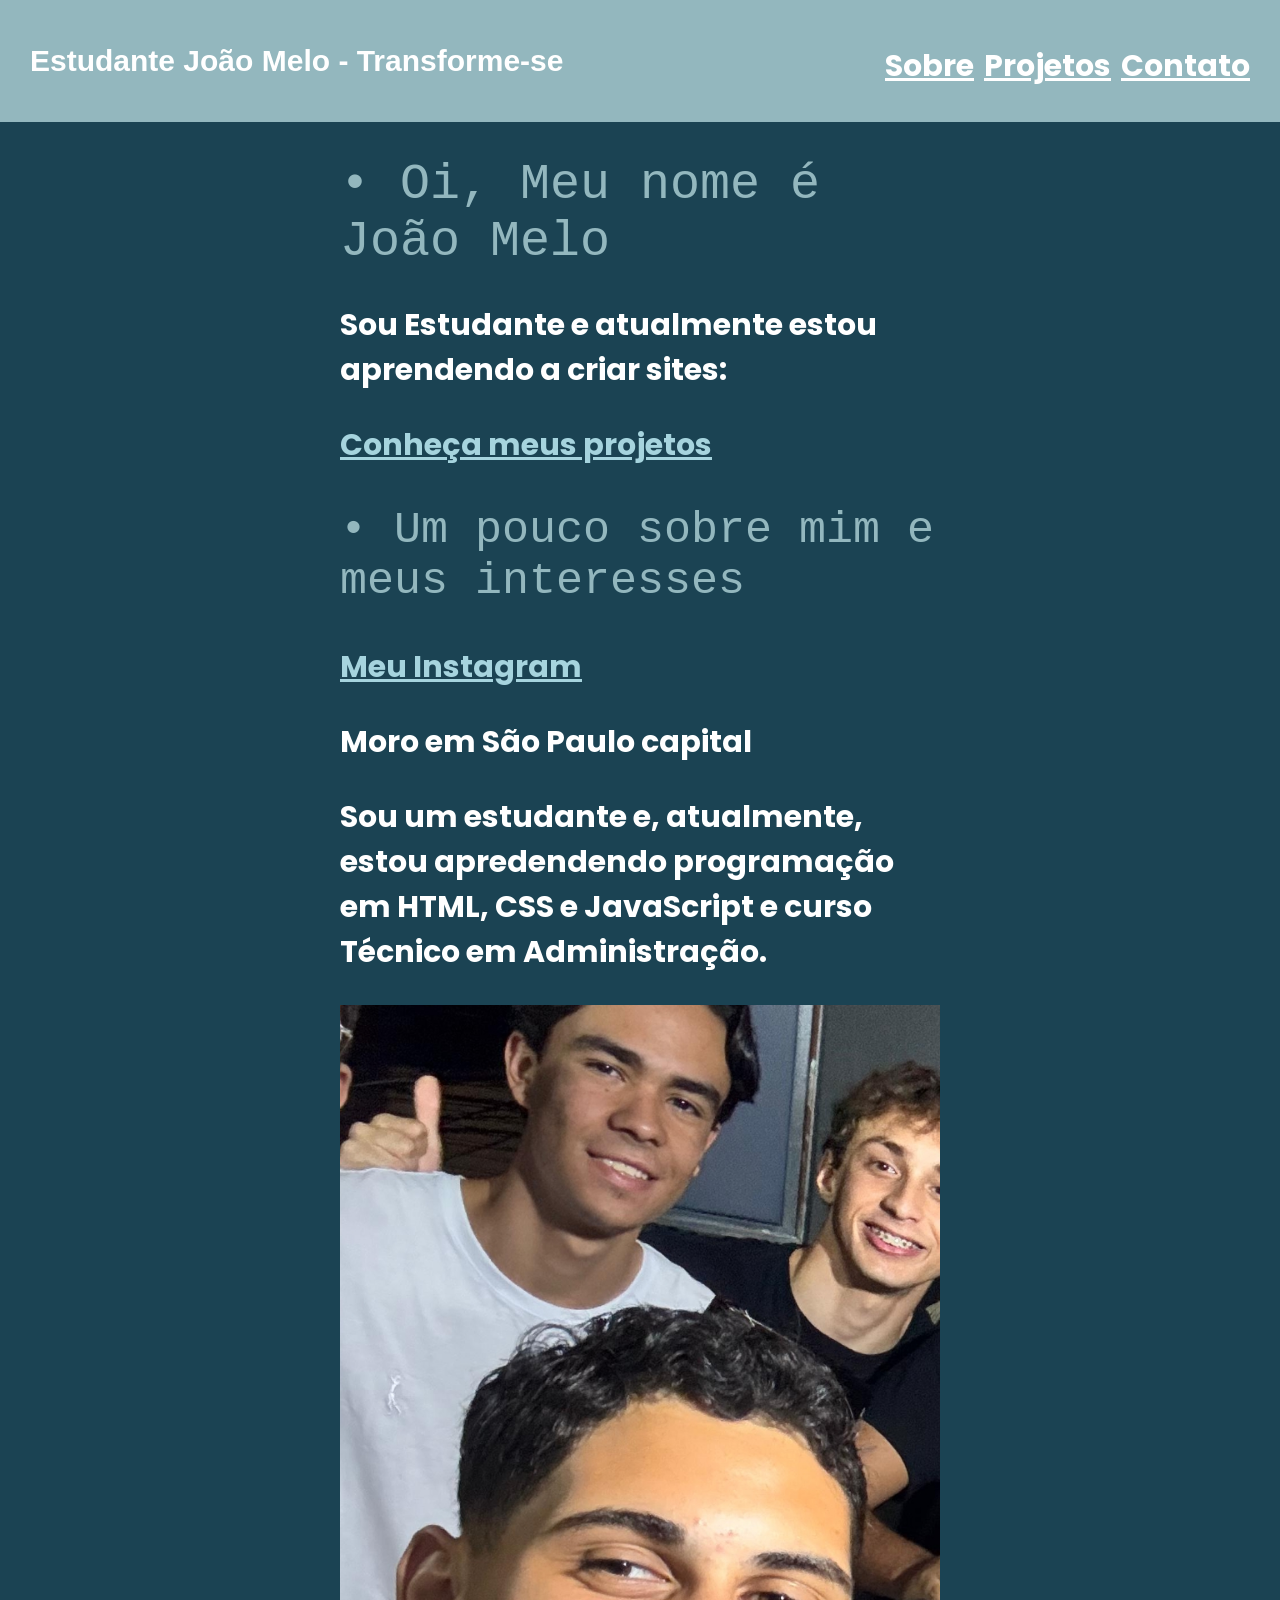
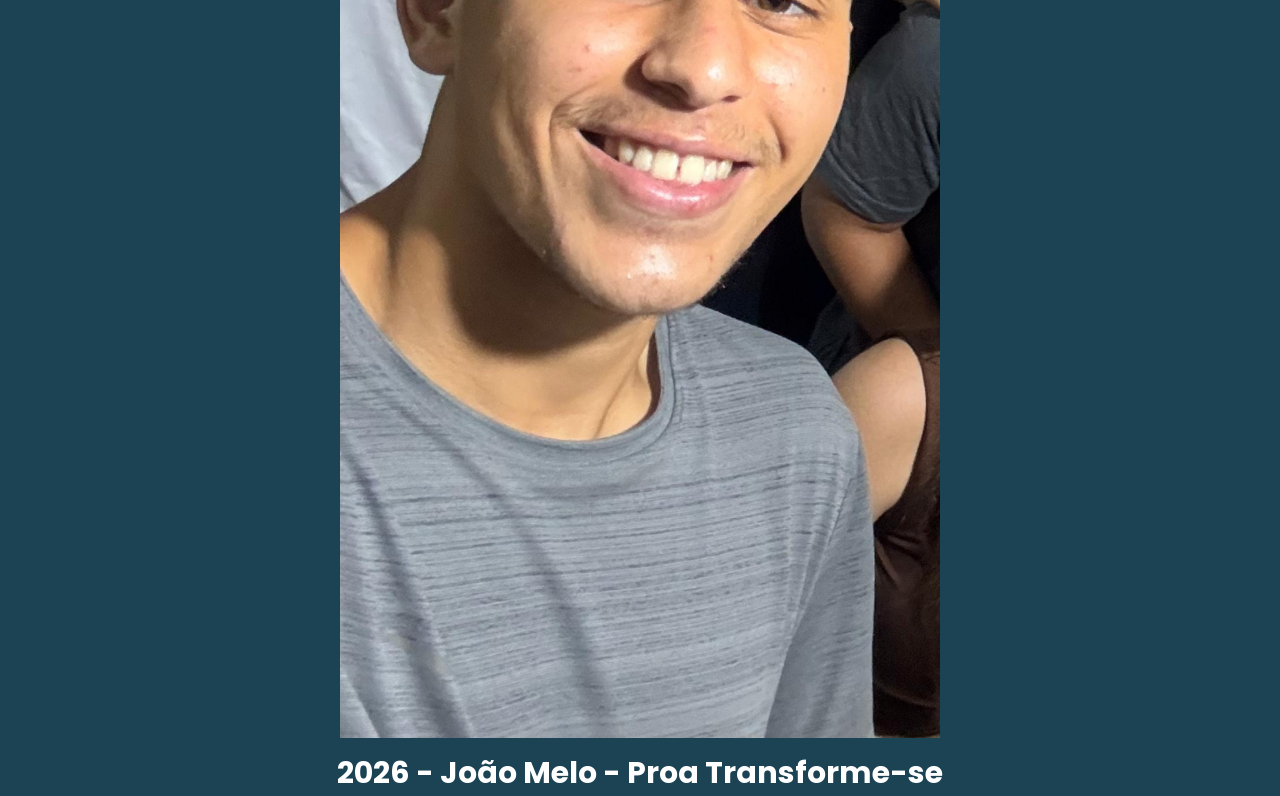
==== index.html @ 11c35628 "Resolve conflitos" ====
<!DOCTYPE html>
<html lang="pt-BR">
<head>
    <meta charset="UTF-8">
    <title>Início - João Melo</title>
    <link rel="stylesheet" href="https://fonts.googleapis.com/css2?family=Poppins:wght@400;700&display=swap">
    <link rel="stylesheet" href="css/style.css">
    <link rel="icon" type="image/png" href="icon.png">
</head>
<body>
    <header style='font-size: 45px;'> 
        <p class="pg1"><strong>Estudante João Melo - Transforme-se</strong></p>
        <nav>
        <a href='Sobre.html'>Sobre</a>
        <a href='Projetos.html'>Projetos</a>
        <a href='Contato.html'>Contato</a>
        </nav>
    </header>
    <main>
    <h1 class="h11">• Oi, Meu nome é João Melo</h1>
    <p>Sou Estudante e atualmente estou aprendendo a criar sites:</p>
    <a href='Projetos.html'>Conheça meus projetos</a>


    <section>
         <h2>• Um pouco sobre mim e meus interesses</h2> 
    <a href="https://www.instagram.com/joaomelo07" target="_blank">Meu Instagram</a>
   
    <p>Moro em <strong>São Paulo</strong> capital</p>
    <p>Sou um estudante e, atualmente, estou apredendendo programação em HTML, CSS e JavaScript e curso Técnico em Administração.</p>
    <img src="imagens/1791224793889.jpg"><img>
    </section>
    </main>

    <footer>
        2026 - João Melo - Proa Transforme-se
    </footer>
</body>
---- css/style.css ----
body {
    background-color: #1B4353;
    color: #FFFFFF;
    font-family: Poppins, sans-serif;
    font-weight: 700; /* Negrito */
    font-size: 30px;
  margin: 0;
}

a {
    color: #a6d4de;
}

a:hover {
    color: rgb(124, 153, 168);
}

h1 {
    font-family:"Courier New", Courier, monospace;
    color: #93B7BE;
    font-weight: 60;  /* Normal */
}

.h11 {
    font-size: 50px;
}


h2 {
    font-family:"Courier New", Courier, monospace;
    color: #93B7BE;
    font-weight: 40;  /* Normal */
}

footer {
    text-align: center;
}

main {
    max-width: 600px;
    margin: 0 auto;
}

.card1 {
    background-color: #93B7BE;
    padding: 15px;
    border-radius: 20px;
    margin-bottom: 30px;
    box-shadow: 2px 8px rgba(0, 0, 0, 0.20);
    font-size: 35px;
}

.table2 {
    border-collapse: collapse;
    padding: 30px;
    margin-left: 15px;
}

th, td {
    border: 5px solid #93B7BE;
    padding: 50px 80px;
    font-size: 20px;
    
}

.Título {
    font-size: 70px;
    color: white;
}

.Título1 {
    font-size: 50px;
    color: white;
}

.pg1 {
    font-family: 'Special Gothic Expanded One', sans-serif;
    font-size: 30px;
}

nav a {
    font-size: 15px;
    text-decoration: underline;
    color: white;
    font-size: 30px;
}

header {
    display: flex;
    justify-content: space-between;
    align-items: center;
    background-color: #93B7BE;
    padding: 14px 30px;
}

.gostos {
  display: flex;
  gap: 12px;
  list-style: none;
  padding: 0;
}

.gostos li {
    background-color: #93B7BE;
    padding: 8px 16px;
    border-radius: 20px;
}
 
img {
 max-width: 100%;   
}

.projetos {
    display: grid;
    grid-template-columns: repeat(2, 1fr);
    gap: 24px;
}

@media (max-width: 600px) {
    header {
flex-direction: column;
gap: 8px;
    }
    h1 {
        font-size: 28px;
    }
}

.card1:hover {
transform: translateY(-6px);
box-shadow: 0 10px 24px rgba(0,0,0,25);
}
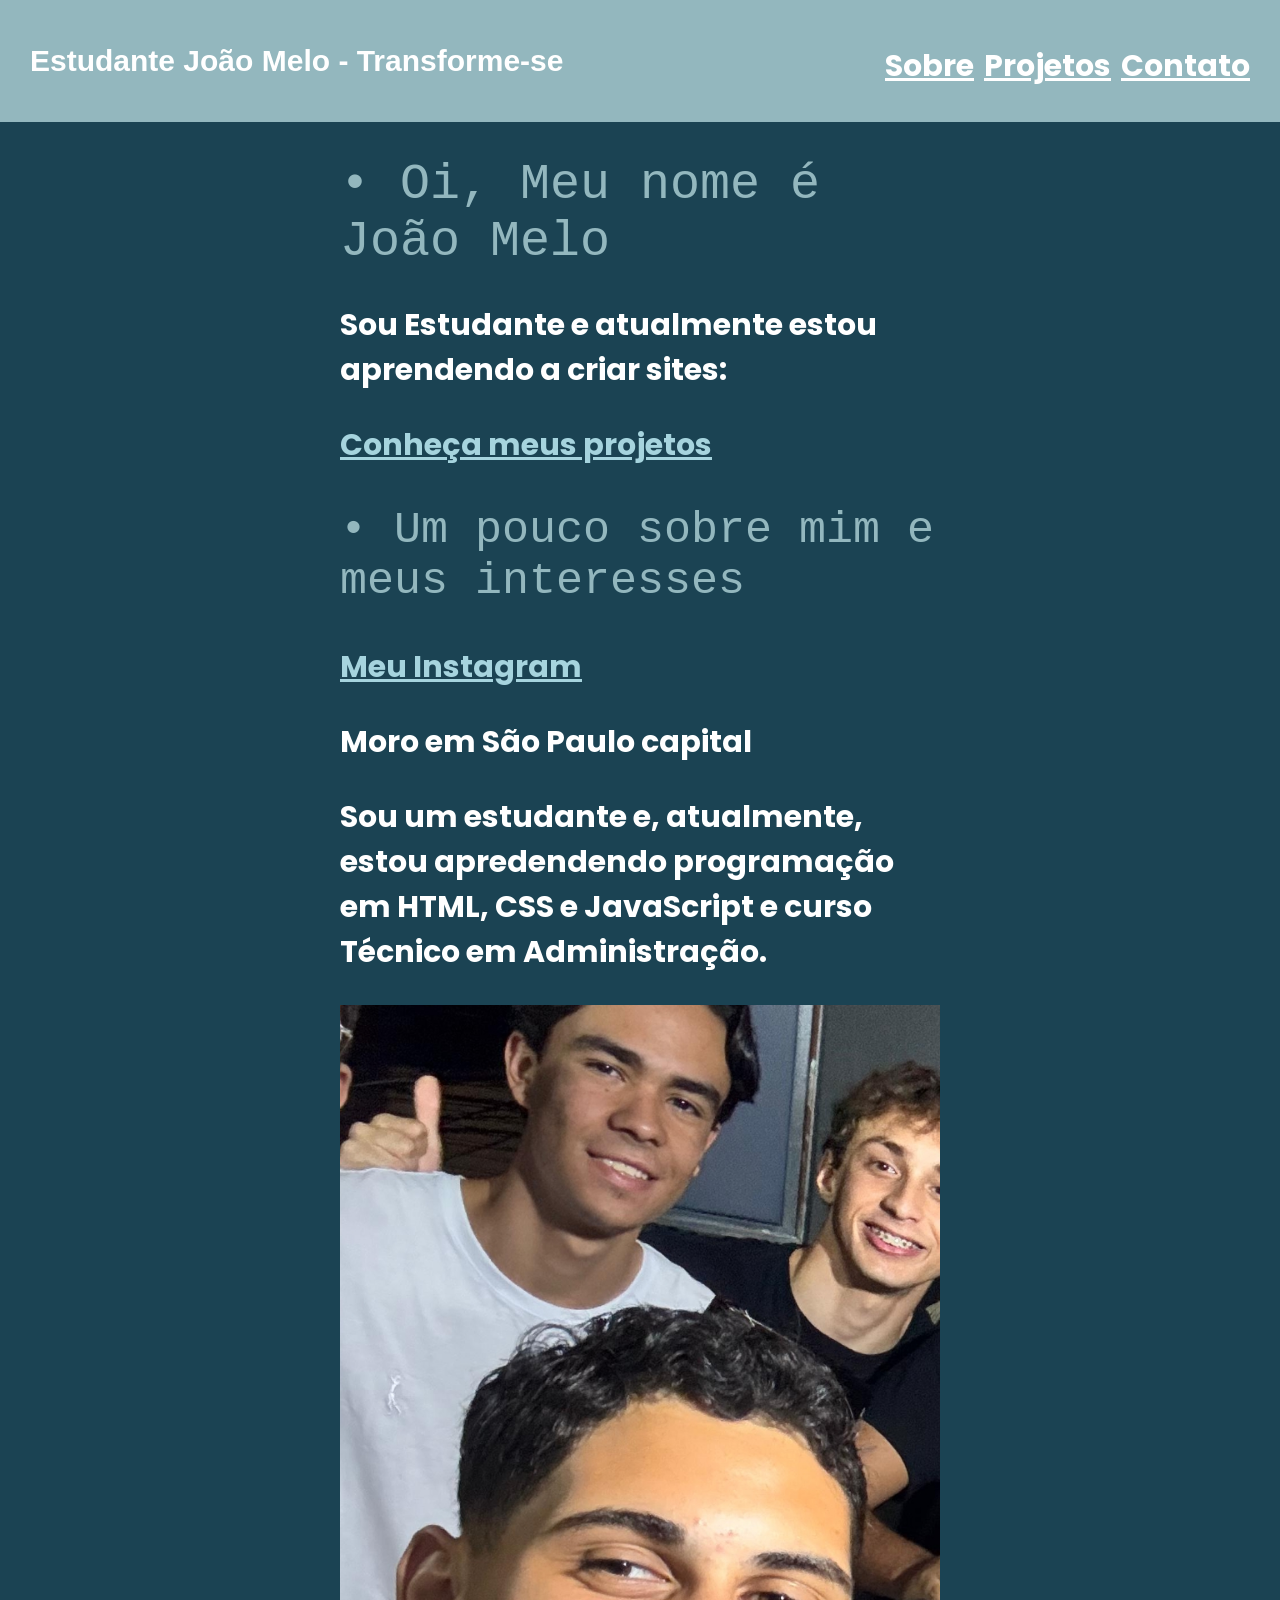
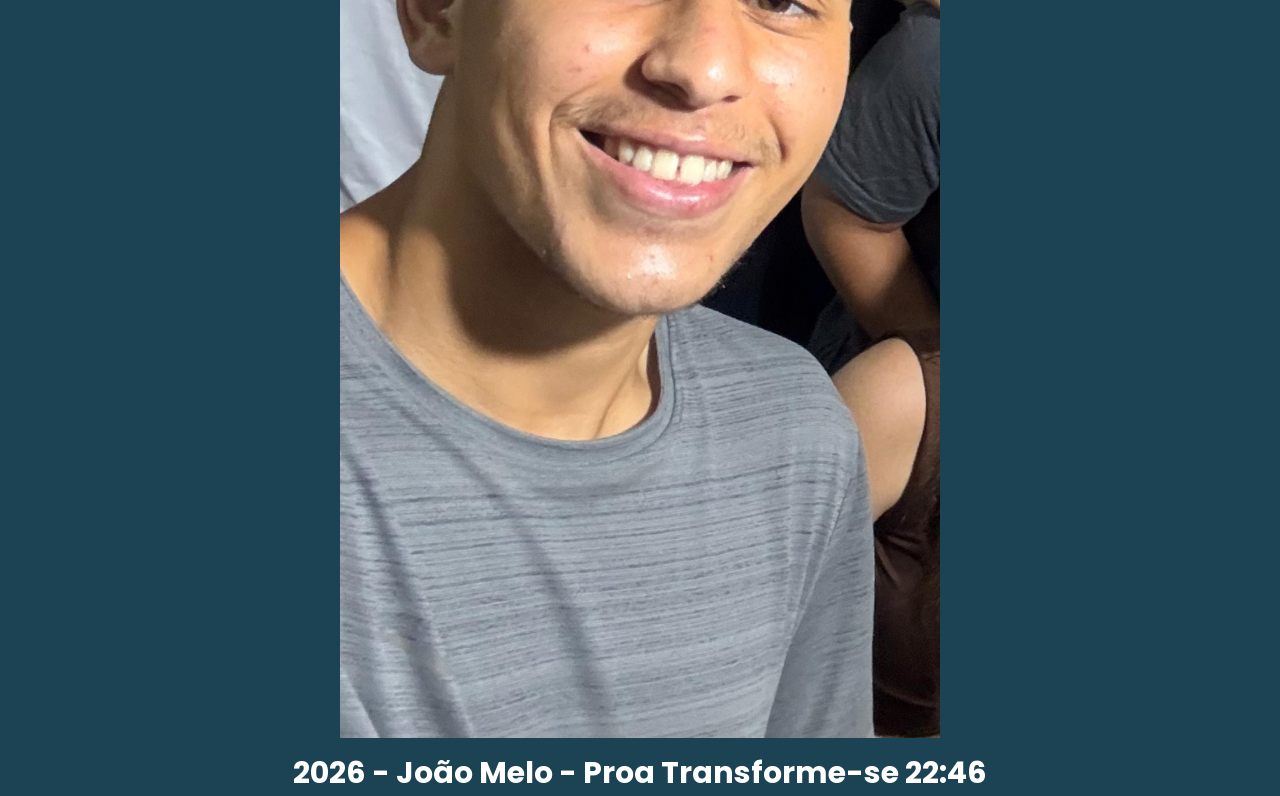
==== commit 2ee7fd20: "teste" ====
--- a/index.html
+++ b/index.html
@@ -33,6 +33,6 @@
     </main>
 
     <footer>
-        2026 - João Melo - Proa Transforme-se
+        2026 - João Melo - Proa Transforme-se 22:46
     </footer>
 </body>
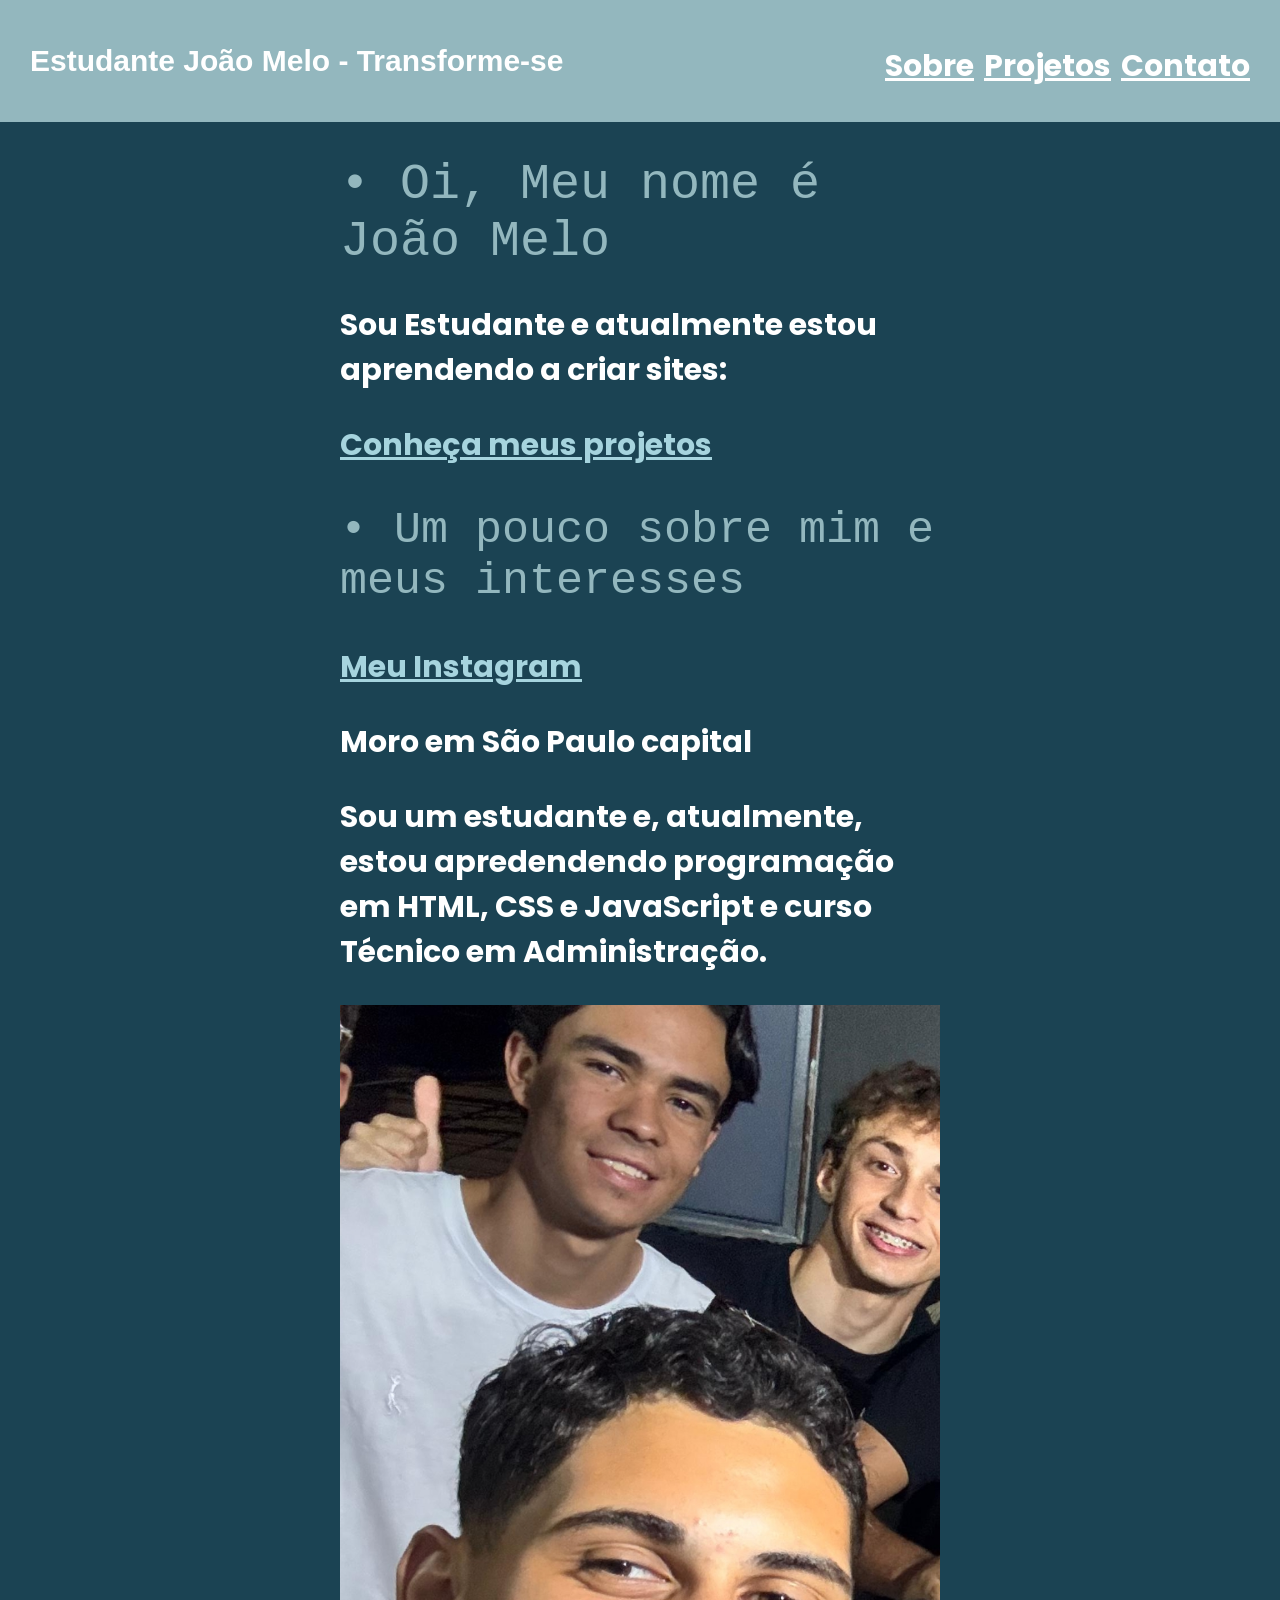
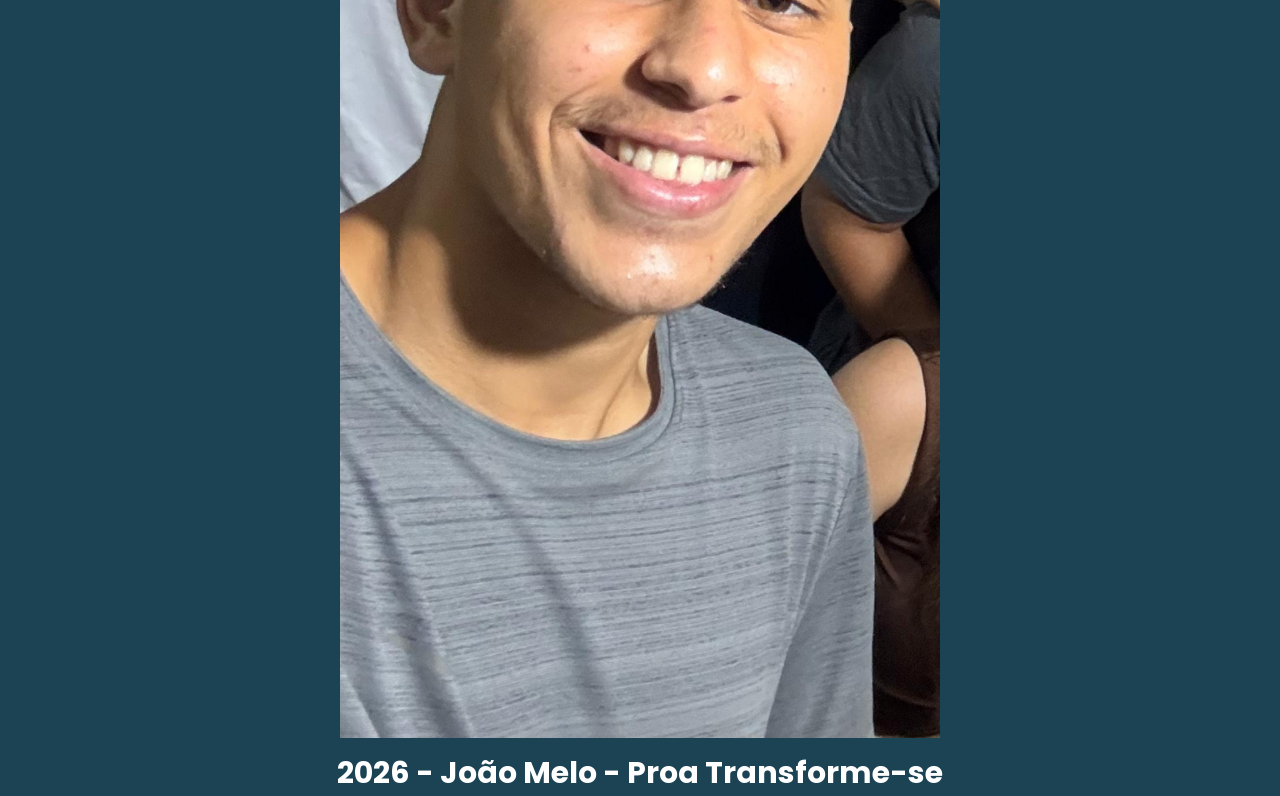
==== commit 75eae22b: "primeiro commit" ====
--- a/index.html
+++ b/index.html
@@ -33,6 +33,6 @@
     </main>
 
     <footer>
-        2026 - João Melo - Proa Transforme-se 22:46
+        2026 - João Melo - Proa Transforme-se
     </footer>
 </body>
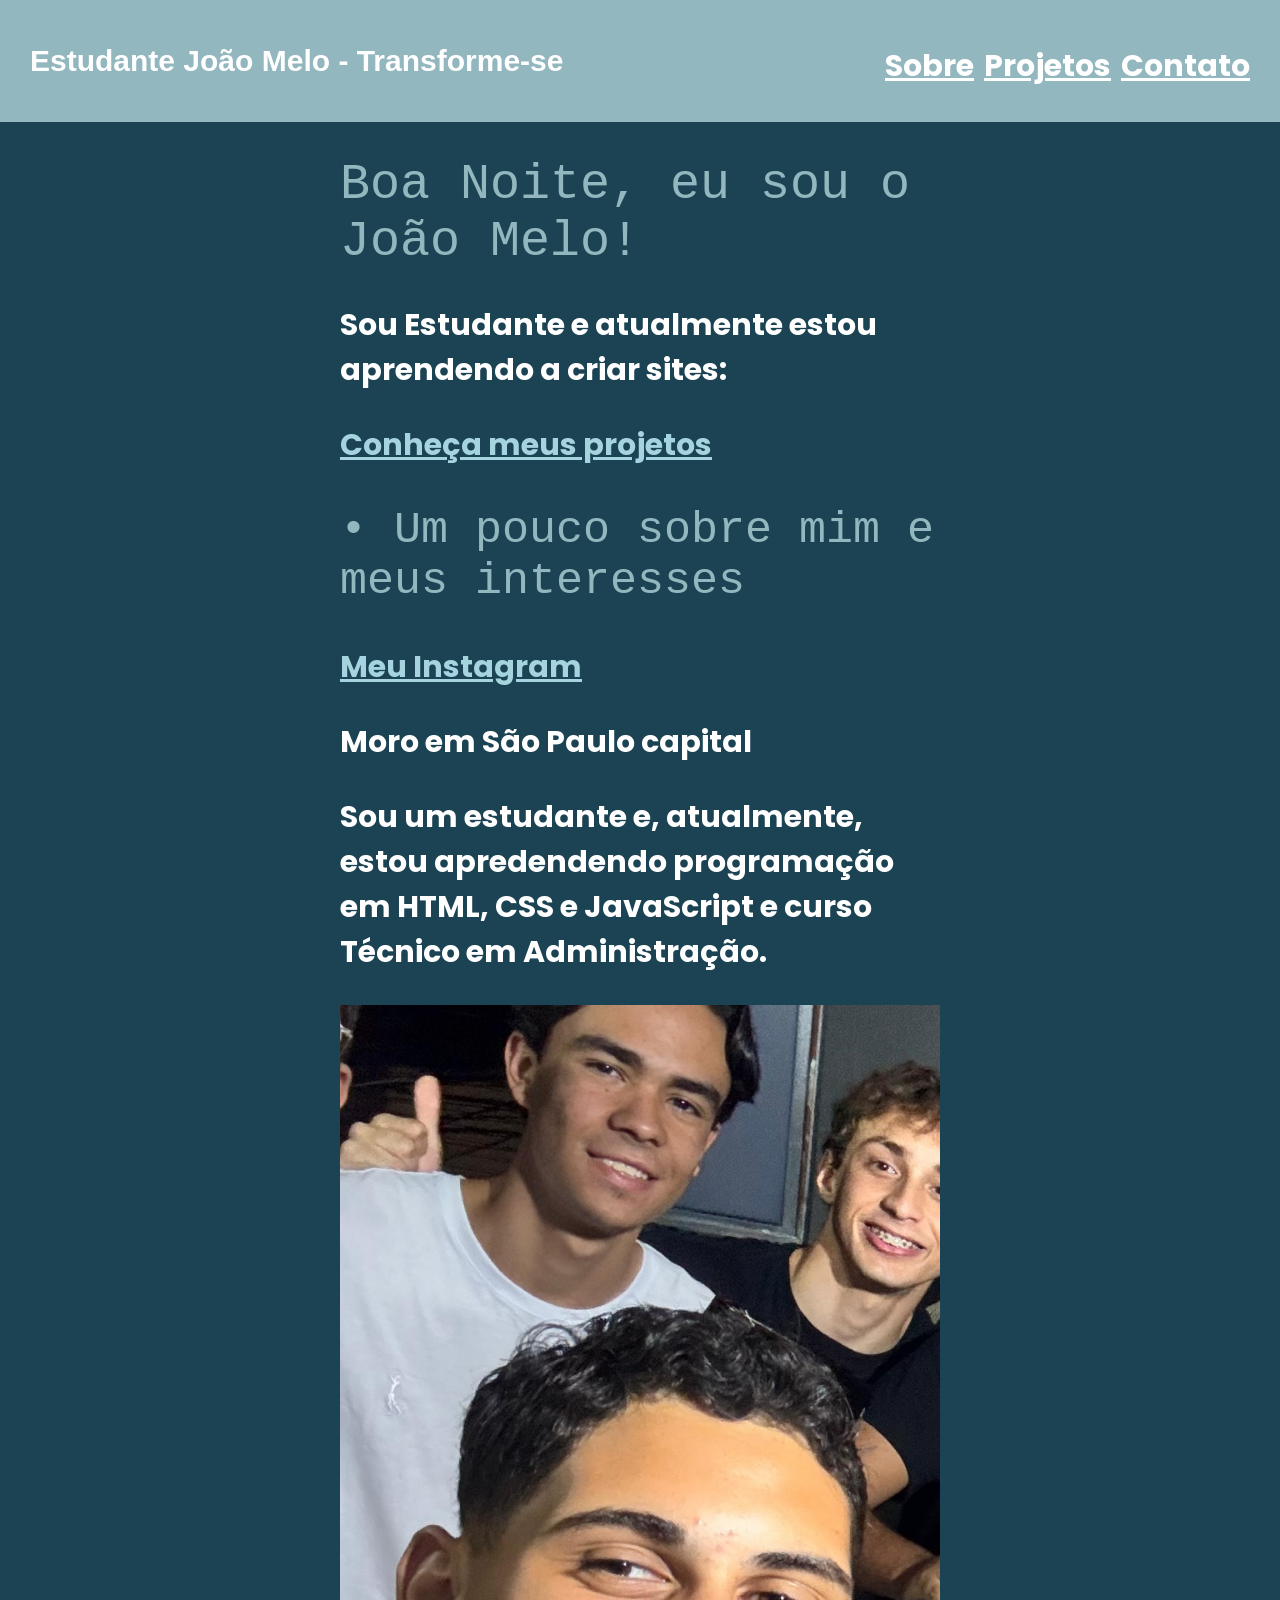
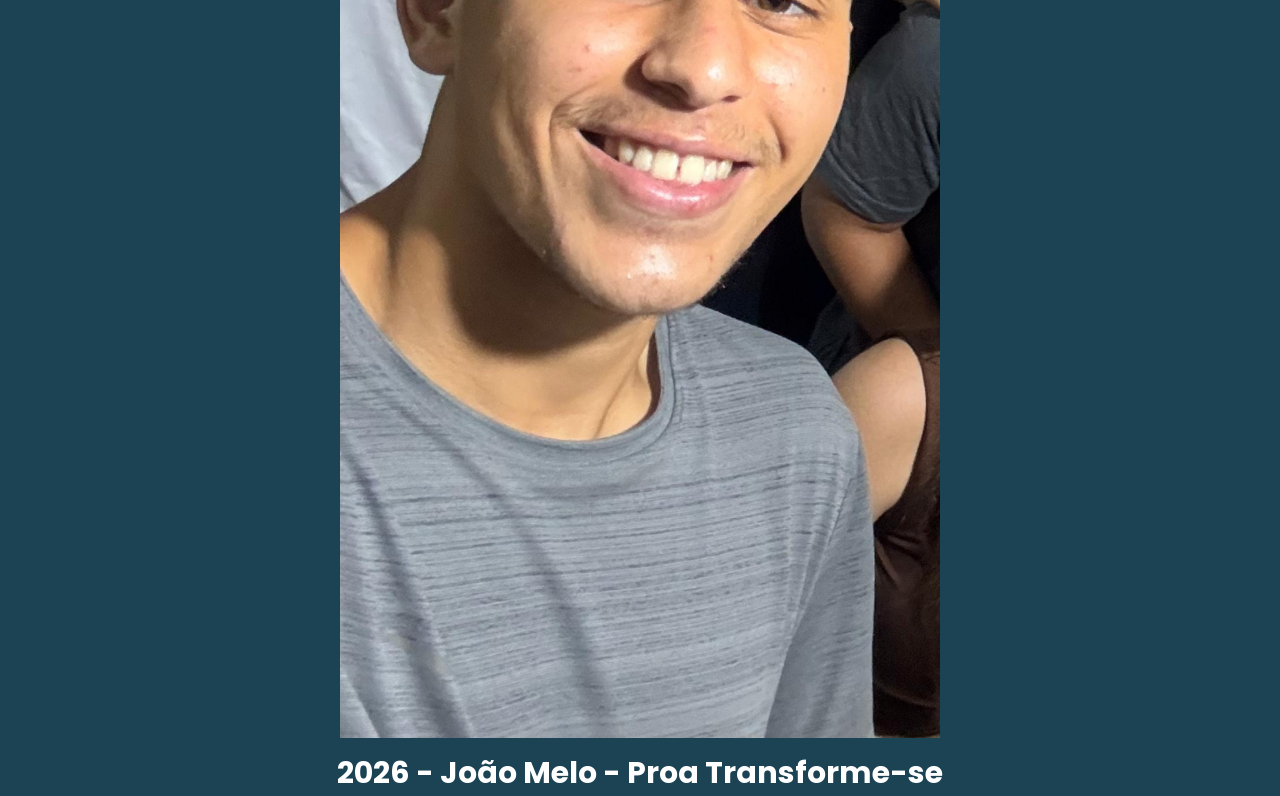
==== commit be463750: "Primeira Aula Java" ====
--- a/index.html
+++ b/index.html
@@ -17,7 +17,7 @@
         </nav>
     </header>
     <main>
-    <h1 class="h11">• Oi, Meu nome é João Melo</h1>
+    <h1>• Oi, Meu nome é João Melo</h1>
     <p>Sou Estudante e atualmente estou aprendendo a criar sites:</p>
     <a href='Projetos.html'>Conheça meus projetos</a>
 
@@ -35,4 +35,5 @@
     <footer>
         2026 - João Melo - Proa Transforme-se
     </footer>
+    <script src="js/script.js"></script>
 </body>
--- a/css/style.css
+++ b/css/style.css
@@ -19,12 +19,8 @@
     font-family:"Courier New", Courier, monospace;
     color: #93B7BE;
     font-weight: 60;  /* Normal */
-}
-
-.h11 {
     font-size: 50px;
 }
-
 
 h2 {
     font-family:"Courier New", Courier, monospace;
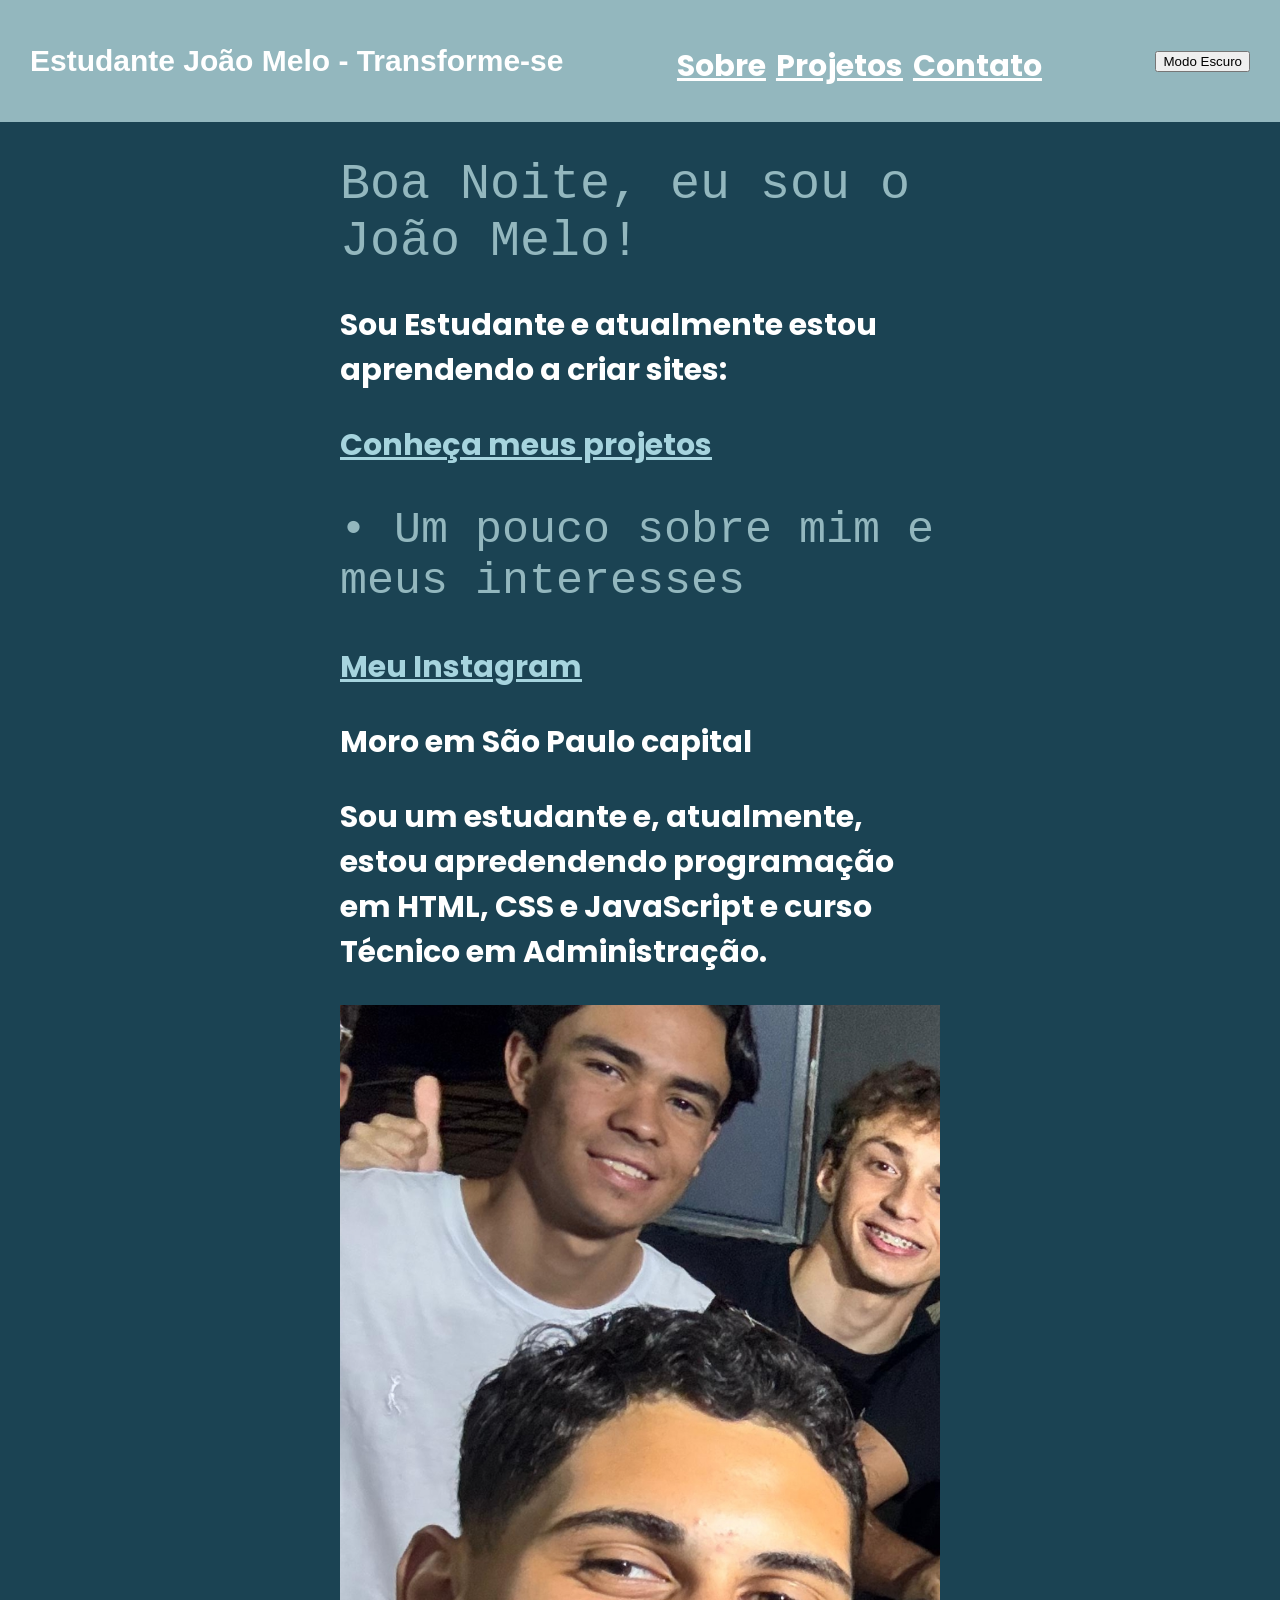
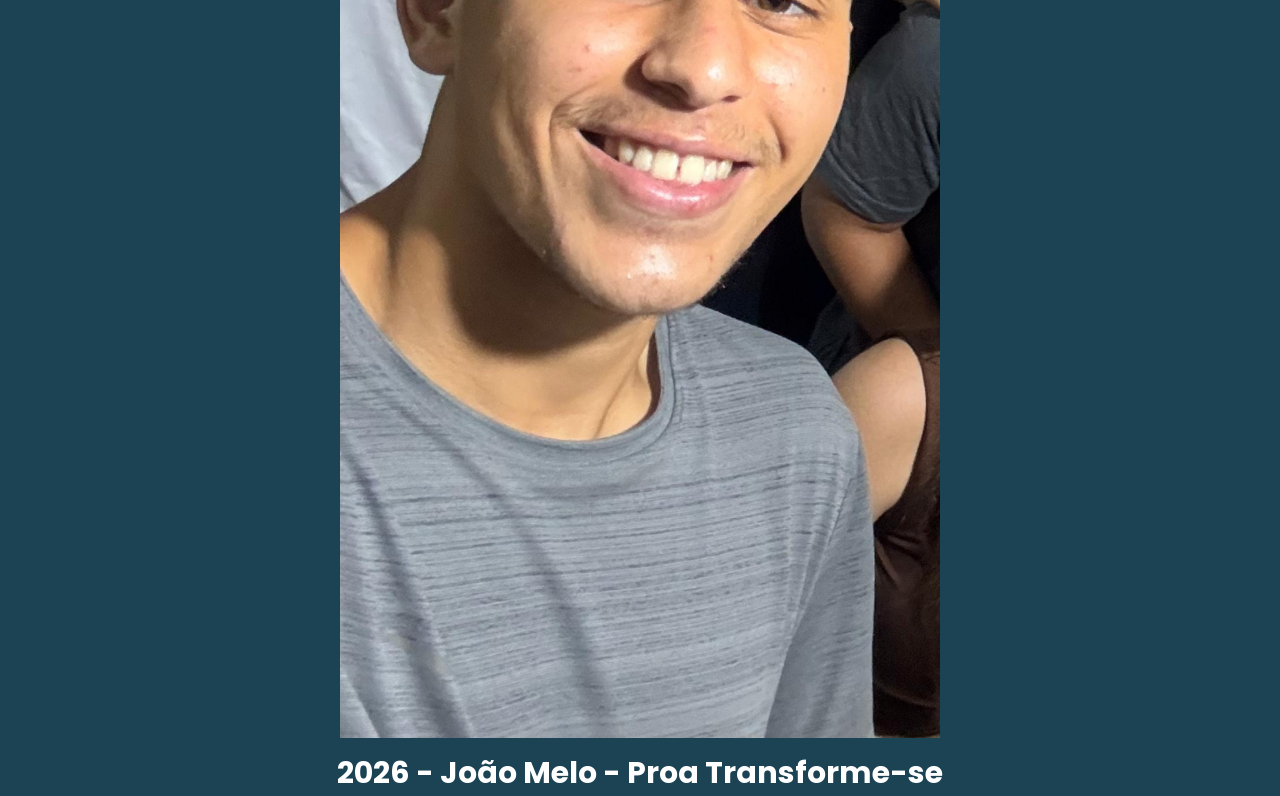
==== commit 35569271: "Primeira.aula" ====
--- a/index.html
+++ b/index.html
@@ -15,6 +15,7 @@
         <a href='Projetos.html'>Projetos</a>
         <a href='Contato.html'>Contato</a>
         </nav>
+        <button id="tema">Modo Escuro</button>
     </header>
     <main>
     <h1>• Oi, Meu nome é João Melo</h1>
--- a/css/style.css
+++ b/css/style.css
@@ -112,6 +112,20 @@
     gap: 24px;
 }
 
+.escuro {
+    background-color: #0a1630;
+    color:#FFFFFF
+}
+
+ .escuro .card1{
+    background-color: #0a1630;
+    color:#FFFFFF
+}
+
+.h2 {
+  color:#FFFFFF;
+}
+
 @media (max-width: 600px) {
     header {
 flex-direction: column;
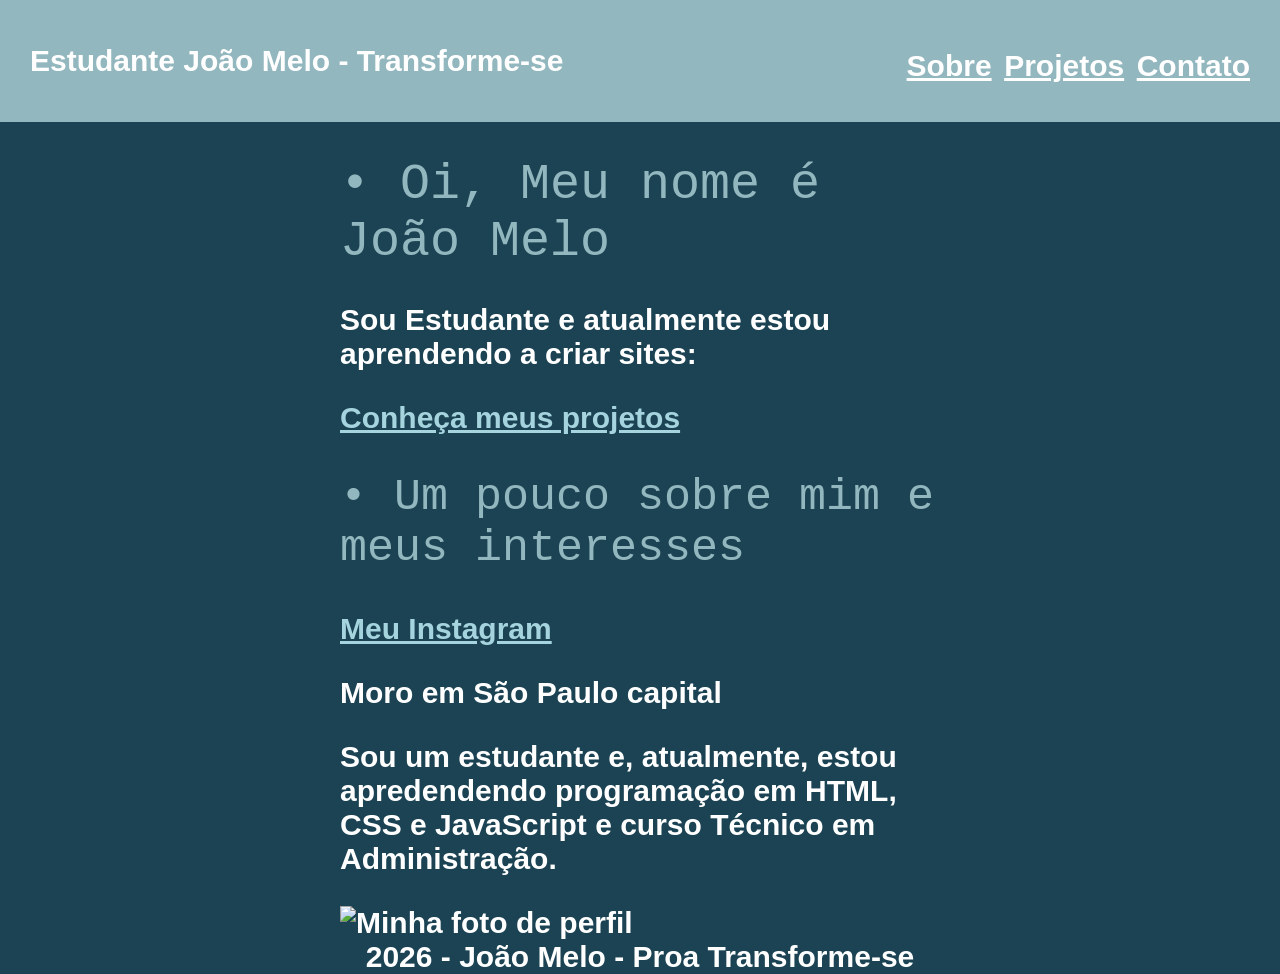
==== commit 4e9c5f67: "arrumado" ====
--- a/index.html
+++ b/index.html
@@ -3,7 +3,6 @@
 <head>
     <meta charset="UTF-8">
     <title>Início - João Melo</title>
-    <link rel="stylesheet" href="https://fonts.googleapis.com/css2?family=Poppins:wght@400;700&display=swap">
     <link rel="stylesheet" href="css/style.css">
     <link rel="icon" type="image/png" href="icon.png">
 </head>
@@ -15,10 +14,9 @@
         <a href='Projetos.html'>Projetos</a>
         <a href='Contato.html'>Contato</a>
         </nav>
-        <button id="tema">Modo Escuro</button>
     </header>
     <main>
-    <h1>• Oi, Meu nome é João Melo</h1>
+    <h1 class="h11">• Oi, Meu nome é João Melo</h1>
     <p>Sou Estudante e atualmente estou aprendendo a criar sites:</p>
     <a href='Projetos.html'>Conheça meus projetos</a>
 
@@ -29,12 +27,11 @@
    
     <p>Moro em <strong>São Paulo</strong> capital</p>
     <p>Sou um estudante e, atualmente, estou apredendendo programação em HTML, CSS e JavaScript e curso Técnico em Administração.</p>
-    <img src="imagens/1791224793889.jpg"><img>
+    <img src="https://scontent-gru1-2.cdninstagram.com/v/t51.82787-19/801580905_18126263494797190_7635732423749117444_n.jpg?stp=dst-jpg_s150x150_tt6&_nc_cat=100&ccb=7-5&_nc_sid=f7ccc5&efg=eyJ2ZW5jb2RlX3RhZyI6InByb2ZpbGVfcGljLnd3dy4xMDgwLkMzIn0%3D&_nc_ohc=bU08bkOaXM4Q7kNvwHTo7oF&_nc_oc=AdocS9N5LVoqiIV7FqIFVqYla9hpORB_f7hHCbiLRStjnlJgbmy3Z4GjIWINrZmONew&_nc_zt=24&_nc_ht=scontent-gru1-2.cdninstagram.com&_nc_gid=7wil62JB_E11WFpZ9-HFMg&_nc_ss=7ba8c&oh=00_AQMmeSnCizRnGMTNGSY-2alRZxIoFP-hdW6sZHKzvqEO9w&oe=6AC9FFAF" title="Minha foto de perfil" style="width: 400; height: 200px;"></img>
     </section>
     </main>
 
     <footer>
         2026 - João Melo - Proa Transforme-se
     </footer>
-    <script src="js/script.js"></script>
 </body>
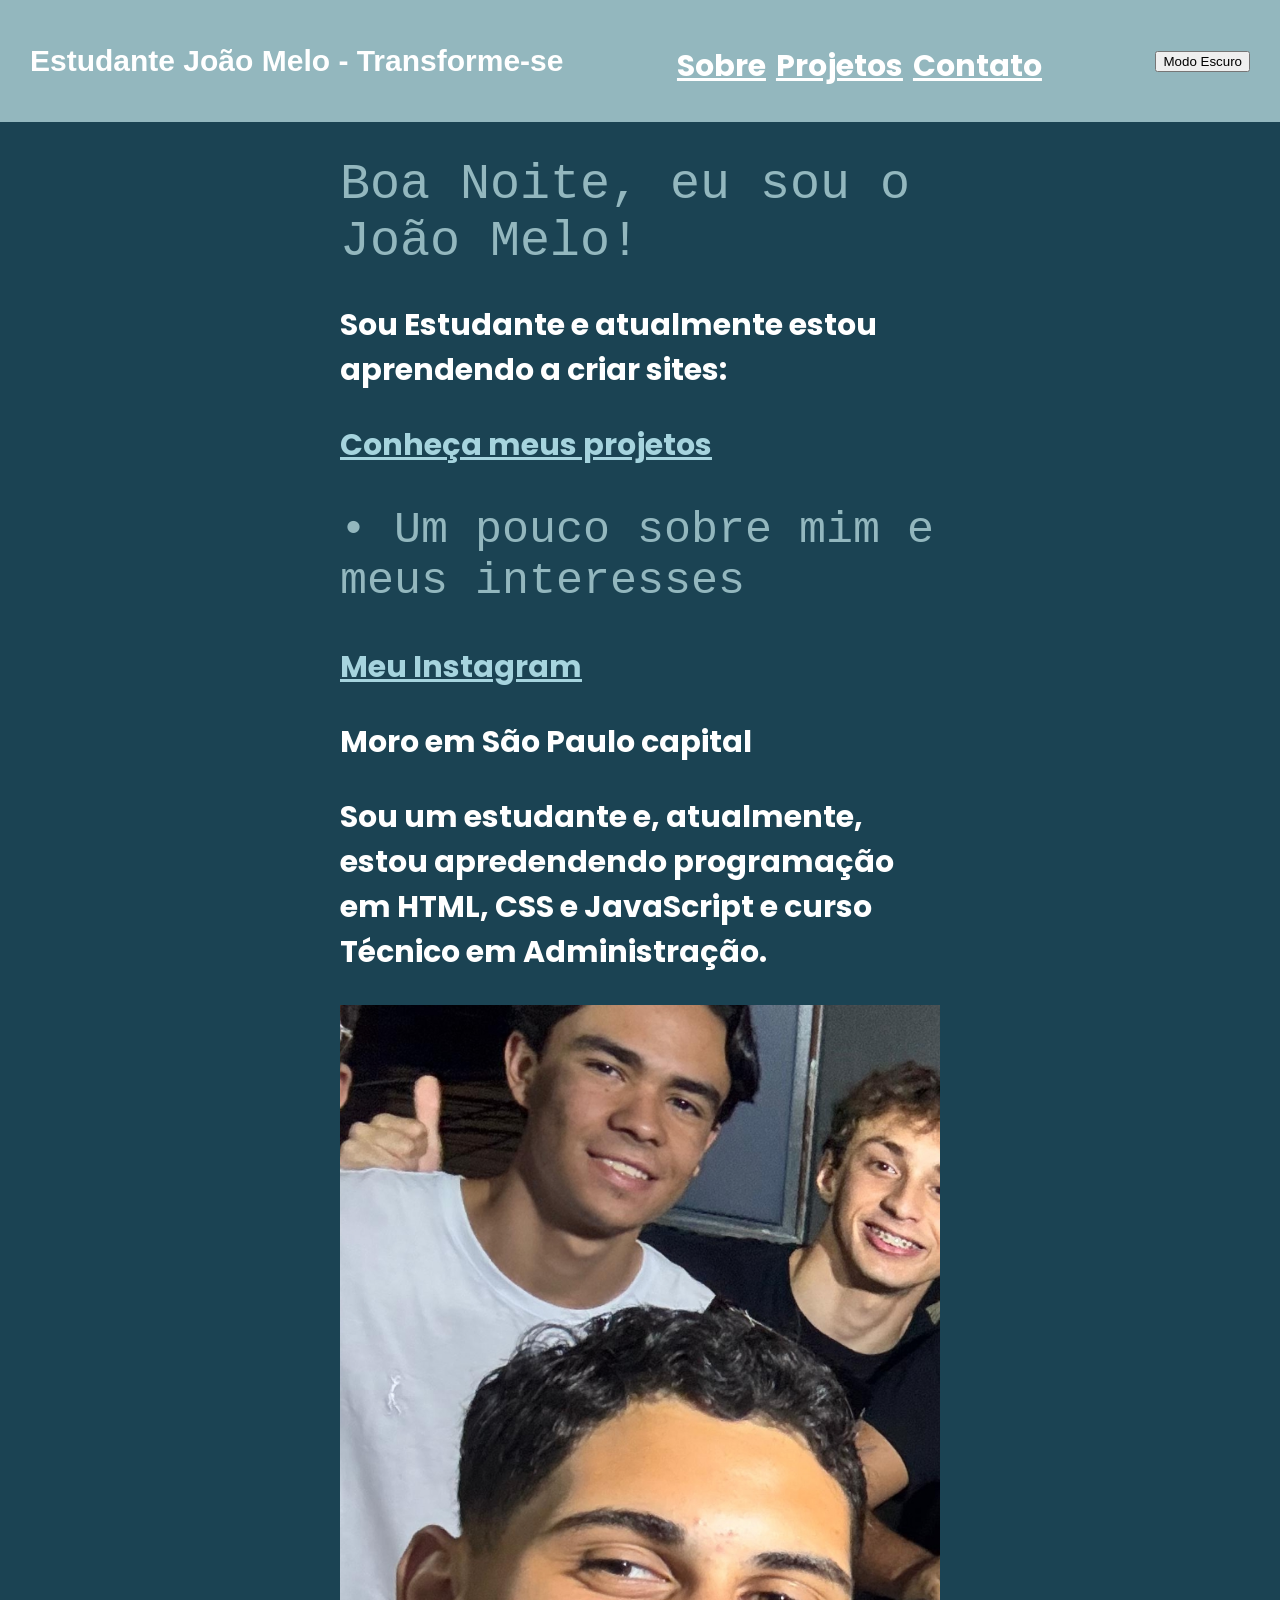
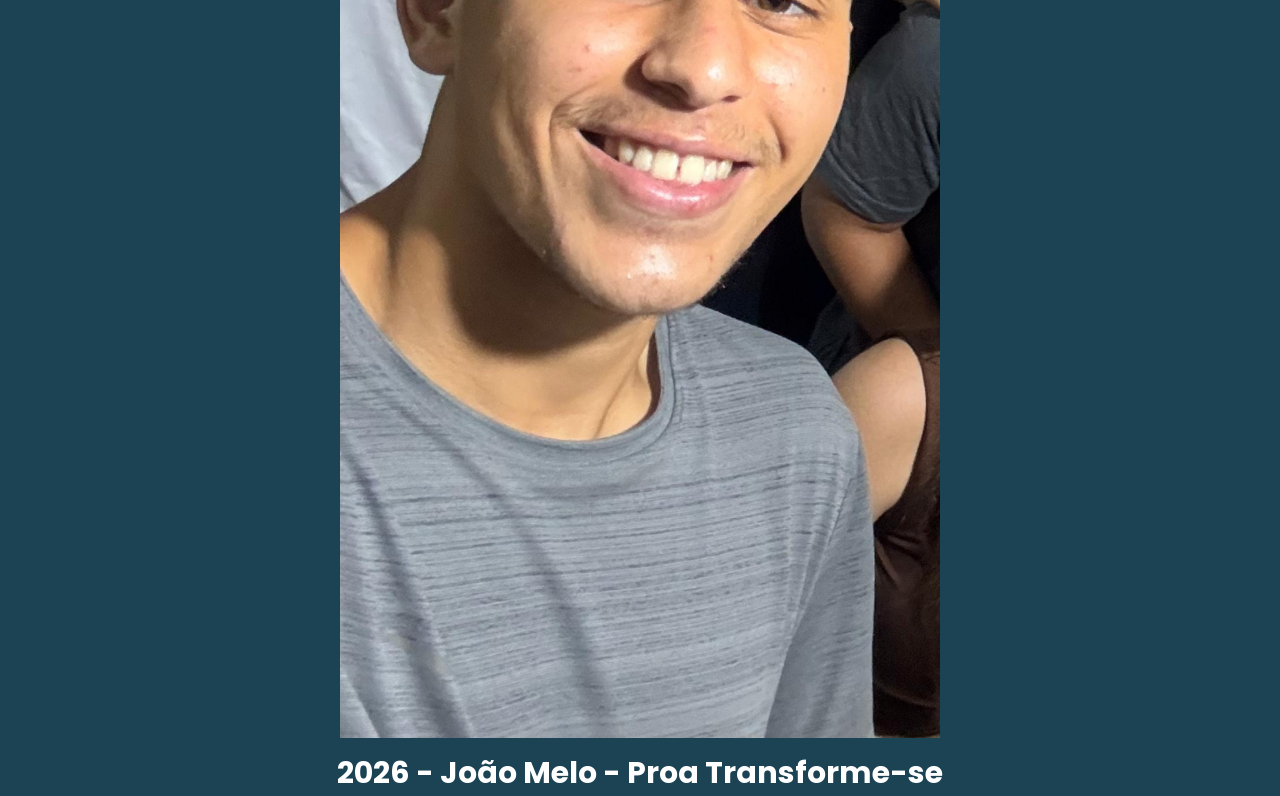
==== commit a51e3d82: "teste" ====
--- a/index.html
+++ b/index.html
@@ -3,6 +3,7 @@
 <head>
     <meta charset="UTF-8">
     <title>Início - João Melo</title>
+    <link rel="stylesheet" href="https://fonts.googleapis.com/css2?family=Poppins:wght@400;700&display=swap">
     <link rel="stylesheet" href="css/style.css">
     <link rel="icon" type="image/png" href="icon.png">
 </head>
@@ -14,9 +15,10 @@
         <a href='Projetos.html'>Projetos</a>
         <a href='Contato.html'>Contato</a>
         </nav>
+        <button id="tema">Modo Escuro</button>
     </header>
     <main>
-    <h1 class="h11">• Oi, Meu nome é João Melo</h1>
+    <h1>• Oi, Meu nome é João Melo</h1>
     <p>Sou Estudante e atualmente estou aprendendo a criar sites:</p>
     <a href='Projetos.html'>Conheça meus projetos</a>
 
@@ -27,11 +29,12 @@
    
     <p>Moro em <strong>São Paulo</strong> capital</p>
     <p>Sou um estudante e, atualmente, estou apredendendo programação em HTML, CSS e JavaScript e curso Técnico em Administração.</p>
-    <img src="https://scontent-gru1-2.cdninstagram.com/v/t51.82787-19/801580905_18126263494797190_7635732423749117444_n.jpg?stp=dst-jpg_s150x150_tt6&_nc_cat=100&ccb=7-5&_nc_sid=f7ccc5&efg=eyJ2ZW5jb2RlX3RhZyI6InByb2ZpbGVfcGljLnd3dy4xMDgwLkMzIn0%3D&_nc_ohc=bU08bkOaXM4Q7kNvwHTo7oF&_nc_oc=AdocS9N5LVoqiIV7FqIFVqYla9hpORB_f7hHCbiLRStjnlJgbmy3Z4GjIWINrZmONew&_nc_zt=24&_nc_ht=scontent-gru1-2.cdninstagram.com&_nc_gid=7wil62JB_E11WFpZ9-HFMg&_nc_ss=7ba8c&oh=00_AQMmeSnCizRnGMTNGSY-2alRZxIoFP-hdW6sZHKzvqEO9w&oe=6AC9FFAF" title="Minha foto de perfil" style="width: 400; height: 200px;"></img>
+    <img src="imagens/1791224793889.jpg"><img>
     </section>
     </main>
 
     <footer>
         2026 - João Melo - Proa Transforme-se
     </footer>
+    <script src="js/script.js"></script>
 </body>
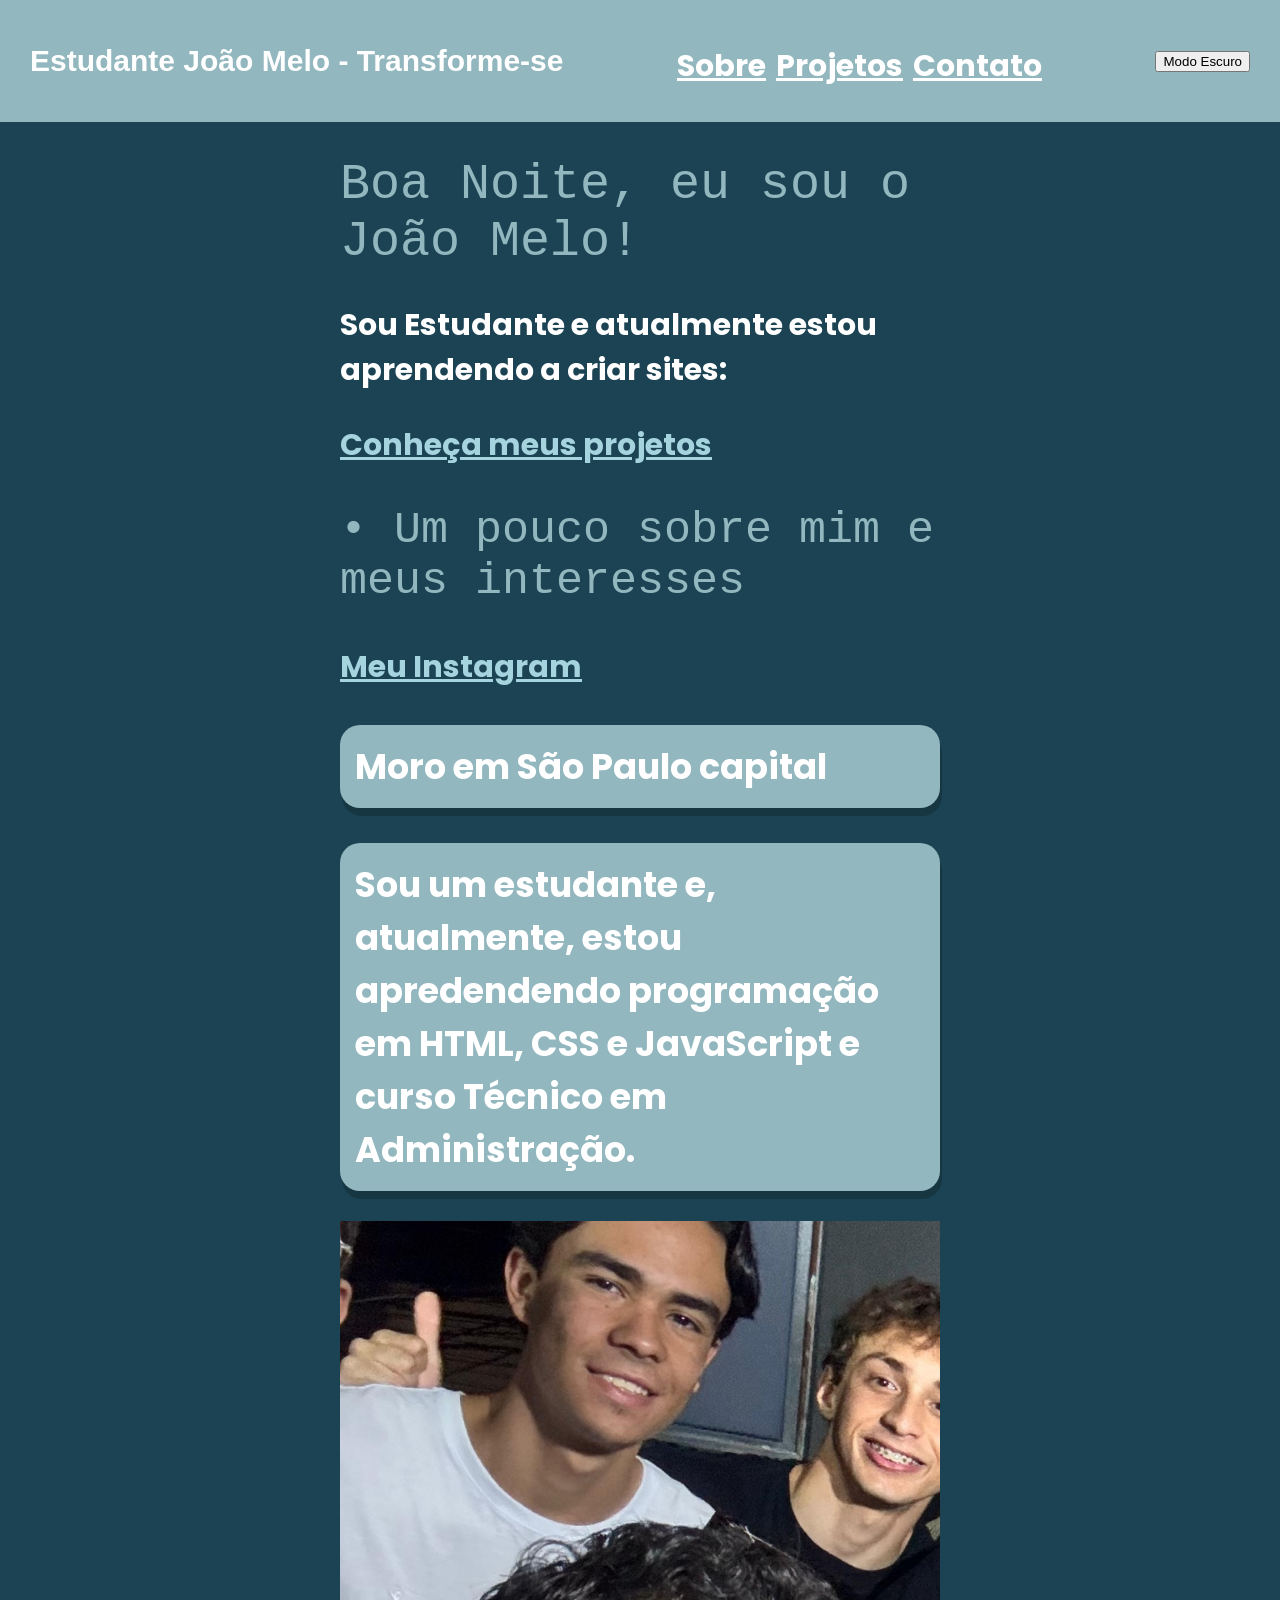
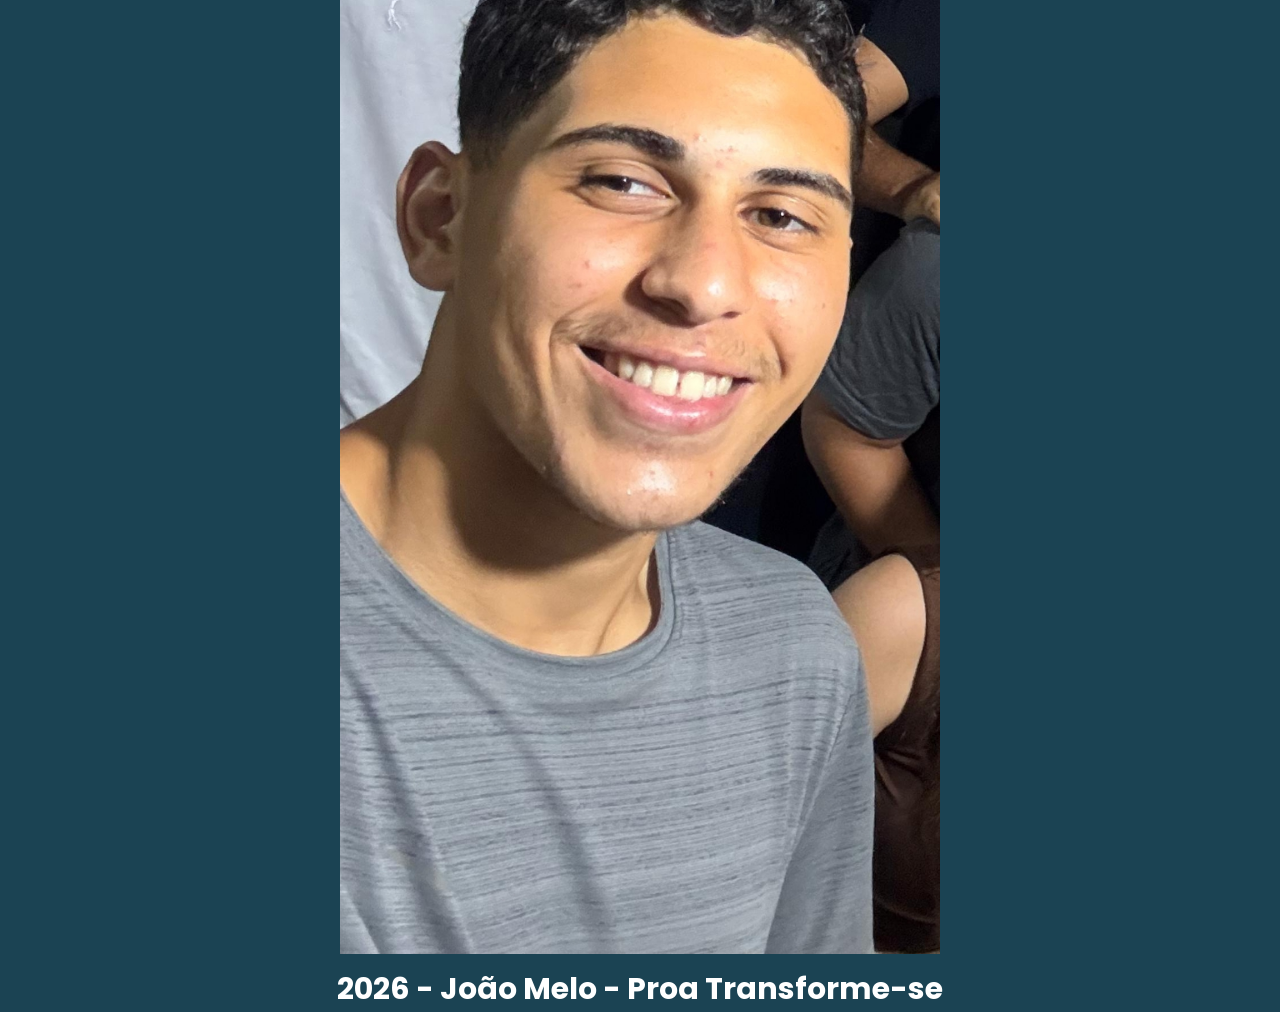
==== commit 4b2e7419: "teste" ====
--- a/index.html
+++ b/index.html
@@ -27,8 +27,8 @@
          <h2>• Um pouco sobre mim e meus interesses</h2> 
     <a href="https://www.instagram.com/joaomelo07" target="_blank">Meu Instagram</a>
    
-    <p>Moro em <strong>São Paulo</strong> capital</p>
-    <p>Sou um estudante e, atualmente, estou apredendendo programação em HTML, CSS e JavaScript e curso Técnico em Administração.</p>
+    <p class="card2">Moro em <strong>São Paulo</strong> capital</p>
+    <p class="card3">Sou um estudante e, atualmente, estou apredendendo programação em HTML, CSS e JavaScript e curso Técnico em Administração.</p>
     <img src="imagens/1791224793889.jpg"><img>
     </section>
     </main>
--- a/css/style.css
+++ b/css/style.css
@@ -38,6 +38,24 @@
 }
 
 .card1 {
+    background-color: #93B7BE;
+    padding: 15px;
+    border-radius: 20px;
+    margin-bottom: 30px;
+    box-shadow: 2px 8px rgba(0, 0, 0, 0.20);
+    font-size: 35px;
+}
+
+.card2 {
+    background-color: #93B7BE;
+    padding: 15px;
+    border-radius: 20px;
+    margin-bottom: 30px;
+    box-shadow: 2px 8px rgba(0, 0, 0, 0.20);
+    font-size: 35px;
+}
+
+.card3 {
     background-color: #93B7BE;
     padding: 15px;
     border-radius: 20px;
